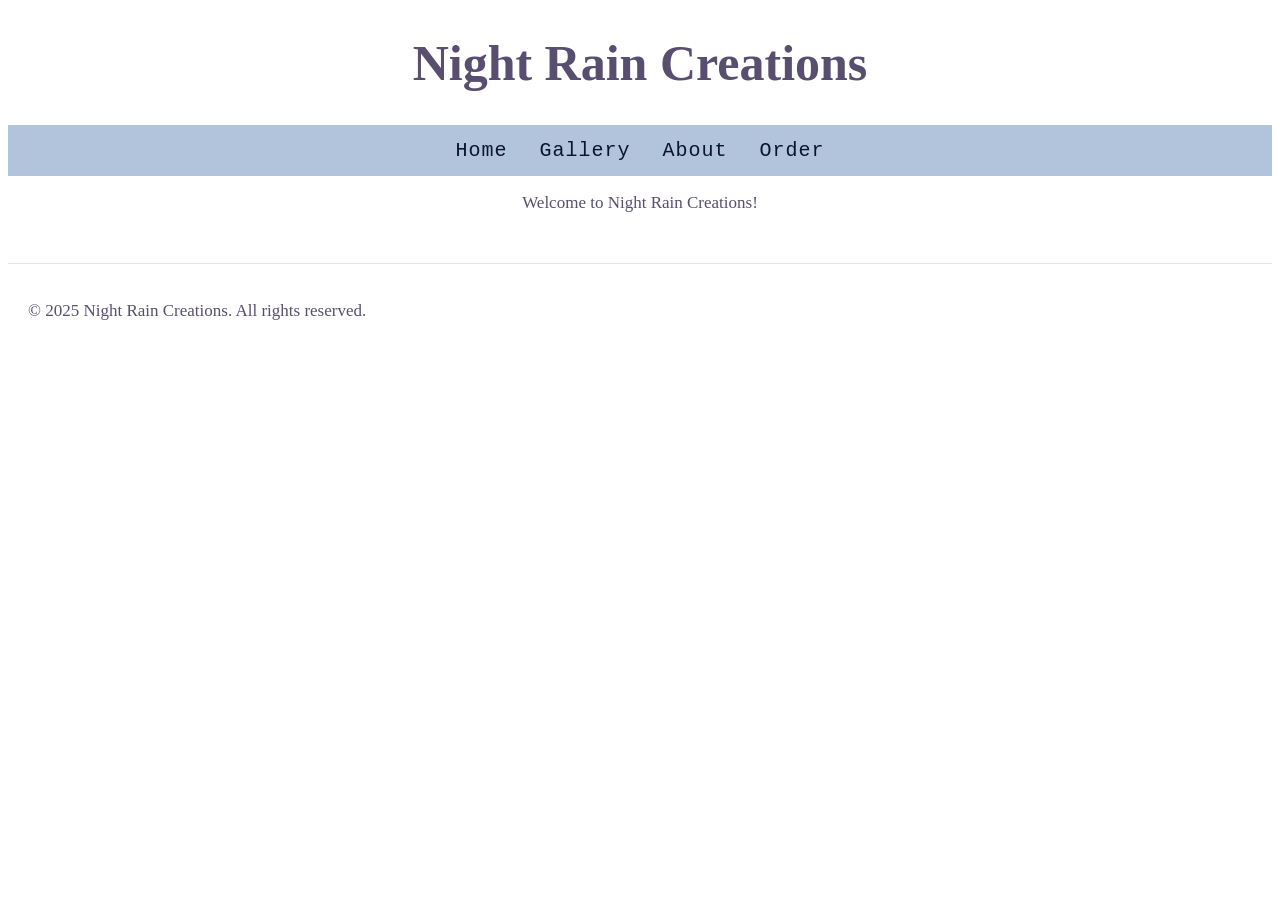
==== docs/index.html @ 7205f6d0 "inventory update" ====
<!DOCTYPE html>
<html lang="en">

<header>
    <title>Night Rain Creations</title>
    <link rel="stylesheet" type="text/css" href="gallery.css"/>
    <h1>Night Rain Creations</h1>
</header>

<body>
        <ul class="navbar">
            <li class="navbar"><a href="index.html">Home</a></li>
			<li class="navbar"><a href="gallery.html">Gallery</a></li> 
            <li class="navbar"><a href="about.html">About</a></li>  
            <li class="navbar"><a href="order.html">Order</a></li>
        </ul> 
<p style="text-align: center;">Welcome to Night Rain Creations!</p>
    <footer>
        <p>&copy; 2025 Night Rain Creations. All rights reserved.</p>
    </footer>
    
</body>
</html>
---- docs/gallery.css ----
header {
  background-image: url('images/hydrangea_background.jpg');
  background-size: cover; /* Ensures image covers the area */
  background-color: rgba(255, 255, 255, 0.6);
  background-blend-mode: lighten;
  background-position: center; /* Centers the image */
  background-repeat: no-repeat; /* Prevents tiling */
  height: auto; /* Adjust based on your header design */
  
}
h1
{
    color:#584f70;
    font-size: 50px;
    font-family: "Palatino", "URW Palladio L", serif;
    text-align: l;
}
h3
{
    font-size: 25px;
    font-family: "Palatino", "URW Palladio L", serif;
    text-align: center;
}
body
{
    background-color: white;
    color:#584f70;
    font-size: 17px;
    text-align: center;
}
h4
{
    color:#584f70;
    text-align:left;
    font-family: "Palatino", "URW Palladio L", serif;
}

h5
{
    color:#584f70;
    font-size: 20px;
    font-family: "Palatino", "URW Palladio L", serif;
    text-align: center;
}

li
{
    text-align: left;
}

p {
    color:#584f70;
    font-size: 17px;
    text-align: left;
}

ul.navbar {
  list-style-type: none;
  margin: 0;
  padding: 0;
  overflow: hidden;
  background-color: #b2c4dc;
  display: flex;
  justify-content: center;
  align-items: center;
  font-family: "Monaco", "Courier New", monospace;
  letter-spacing: 1px;
  color: #758ec4;
  font-size: 20px;
}

li.navbar {
  float: none;
}

li.navbar a {
  display: block;
  color: #09142e;
  text-align: center;
  padding: 14px 16px;
  text-decoration: none;
}

li.navbar a:hover {
  color: #a4def9;
  background-color: #09142e;
}

.tabs {
  display: flex;
  justify-content: center;
  flex-wrap: wrap;
  margin-bottom: 30px;
  border-bottom: 1px solid #a4def9;
  padding-bottom: 10px;
}

.tab {
  padding: 12px 24px; 
  font-family: "Monaco", "Courier New", monospace;
  margin: 0 5px 10px;
  background: none;
  border: none;
  border-radius: 30px;
  font-size: 16px;
  font-weight: 500;
  cursor: pointer;
  transition: all 0.3s ease;
  color: #09142e;
}

.tab:hover {
  background-color: #e9ecef;
  color: #09142e;
}

.tab.active {
  background-color: #b2c4dc;
  color: black;
}

.gallery {
  display: grid;
  grid-template-columns: repeat(auto-fill, minmax(280px, 1fr));
  gap: 20px;
}

.gallery-item {
  border-radius: 10px;
  overflow: hidden;
  box-shadow: 0 4px 15px rgba(0, 0, 0, 0.1);
  transition: transform 0.3s ease, box-shadow 0.3s ease;
  opacity: 0;
  transform: translateY(20px);
  animation: fadeIn 0.5s ease forwards;
}

.gallery-item:hover {
  transform: translateY(-5px);
  box-shadow: 0 10px 25px rgba(0, 0, 0, 0.15);
}

.gallery-item img {
  width: 100%;
  height: auto; /* Preserve full image without cropping */
  object-fit: contain;
  display: block;
  transition: transform 0.5s ease;
}

.gallery-item:hover img {
  transform: scale(1.05);
}

.item-info {
  padding: 15px;
  font-family: "Palatino", "URW Palladio L", serif;
  text-align: center;
  background-color: white;
  
}

.item-info h3 {
  font-size: 1.2rem;
  font-family: "Palatino", "URW Palladio L", serif;
  text-align: center;
  margin-bottom: 5px;
  color: #2c3e50;
}

.item-info p {
  color: #7f8c8d;
  font-family: "Palatino", "URW Palladio L", serif;
  text-align: left;
  font-size: 0.9rem;
}

@keyframes fadeIn {
  to {
    opacity: 1;
    transform: translateY(0);
  }
}

.no-results {
  grid-column: 1 / -1;
  text-align: center;
  padding: 40px;
  color: #7f8c8d;
}

footer {
  text-align: center;
  margin-top: 50px;
  padding: 20px;
  color: #7f8c8d;
  border-top: 1px solid #e1e4e8;
}

@media (max-width: 768px) {
  .gallery {
    grid-template-columns: repeat(auto-fill, minmax(220px, 1fr));
  }
}

@media (max-width: 480px) {
  .gallery {
    grid-template-columns: 1fr;
  }

  .tab {
    padding: 10px 16px;
    font-family: "Georgia", Times, serif;
    font-size: 0.9rem;
  }
}

/* Back to Top button */
#backToTop {
  position: fixed;
  right: 20px;
  bottom: 24px;
  background: #b2c4dc;
  color: #09142e;
  border: none;
  border-radius: 50%;
  width: 44px;
  height: 44px;
  display: none;
  align-items: center;
  justify-content: center;
  cursor: pointer;
  box-shadow: 0 4px 12px rgba(0,0,0,0.15);
  font-size: 20px;
  transition: opacity 0.2s ease, transform 0.2s ease;
  z-index: 1000;
}
#backToTop.show {
  display: flex;
  opacity: 1;
  transform: translateY(0);
}
#backToTop:hover {
  transform: scale(1.05);
}
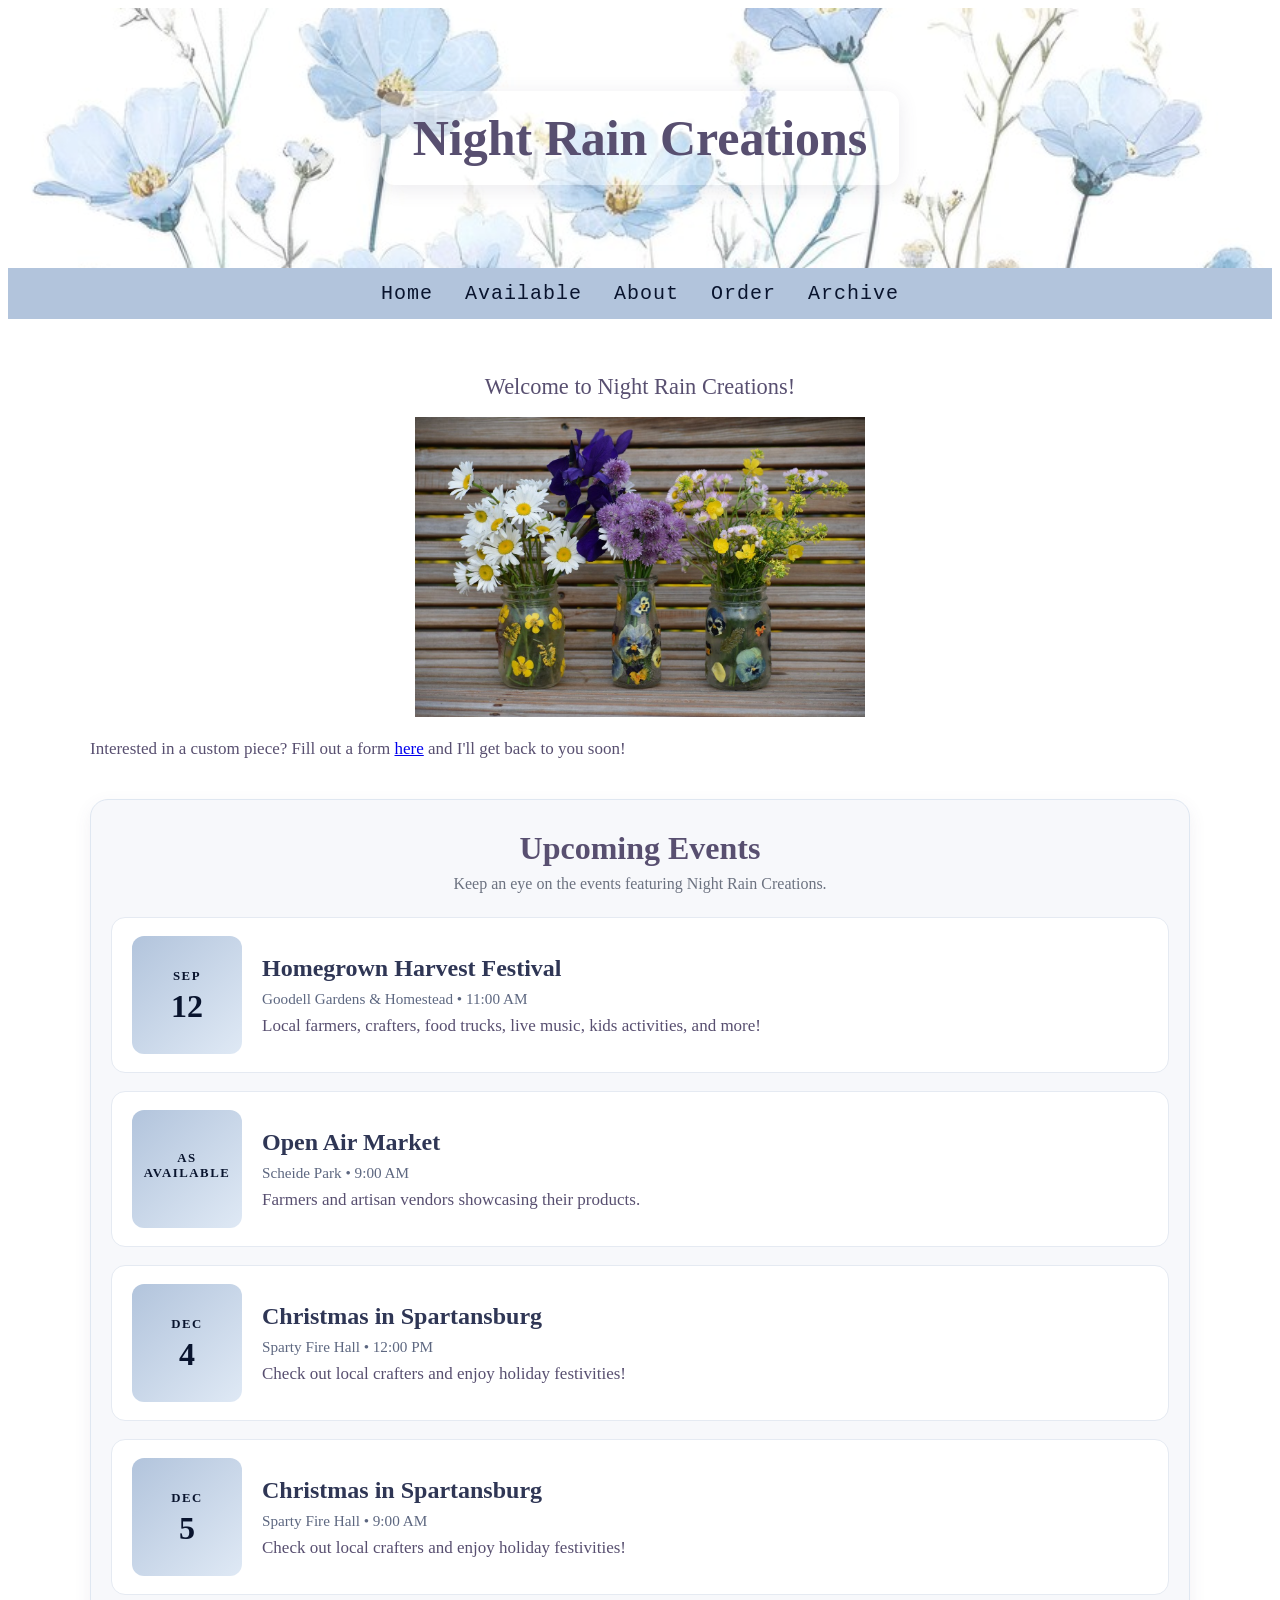
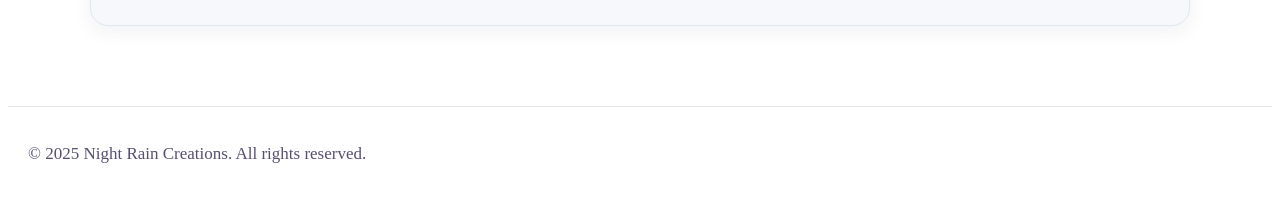
==== commit 3ea2e4b9: "update 8/17" ====
--- a/docs/index.html
+++ b/docs/index.html
@@ -10,11 +10,75 @@
 <body>
         <ul class="navbar">
             <li class="navbar"><a href="index.html">Home</a></li>
-			<li class="navbar"><a href="gallery.html">Gallery</a></li> 
+			<li class="navbar"><a href="gallery.html">Available</a></li> 
             <li class="navbar"><a href="about.html">About</a></li>  
             <li class="navbar"><a href="order.html">Order</a></li>
+            <li class="navbar"><a href="archive.html">Archive</a></li>
         </ul> 
-<p style="text-align: center;">Welcome to Night Rain Creations!</p>
+
+    <main class="home-page">
+        <p class="welcome-message">Welcome to Night Rain Creations!</p>
+        <p style="text-align: center;"><img src="images/pretty.jpg" height="300px"></p>
+        <p>Interested in a custom piece? Fill out a form <a href="order.html">here</a> and I'll get back to you soon!</p>
+
+        <section class="upcoming-events">
+            <div class="section-heading">
+                <h2>Upcoming Events</h2>
+                <p>Keep an eye on the events featuring Night Rain Creations.</p>
+            </div>
+
+            <div class="event-list">
+                <article class="event-card">
+                    <div class="event-date">
+                        <span class="month">Sep</span>
+                        <span class="day">12</span>
+                    </div>
+                    <div class="event-details">
+                        <h3>Homegrown Harvest Festival</h3>
+                        <p class="event-meta">Goodell Gardens & Homestead • 11:00 AM</p>
+                        <p>Local farmers, crafters, food trucks, live music, kids activities, and more!</p>
+                    </div>
+                </article>
+
+                <article class="event-card">
+                    <div class="event-date">
+                        <span class="month">As Available</span>
+                        <span class="day"></span>
+                    </div>
+                    <div class="event-details">
+                        <h3>Open Air Market</h3>
+                        <p class="event-meta">Scheide Park • 9:00 AM</p>
+                        <p>Farmers and artisan vendors showcasing their products.</p>
+                    </div>
+                </article>
+
+                <article class="event-card">
+                    <div class="event-date">
+                        <span class="month">Dec</span>
+                        <span class="day">4</span>
+                    </div>
+                    <div class="event-details">
+                        <h3>Christmas in Spartansburg</h3>
+                        <p class="event-meta">Sparty Fire Hall • 12:00 PM</p>
+                        <p>Check out local crafters and enjoy holiday festivities!</p>
+                    </div>
+                </article>
+
+                <article class="event-card">
+                    <div class="event-date">
+                        <span class="month">Dec</span>
+                        <span class="day">5</span>
+                    </div>
+                    <div class="event-details">
+                        <h3>Christmas in Spartansburg</h3>
+                        <p class="event-meta">Sparty Fire Hall • 9:00 AM</p>
+                        <p>Check out local crafters and enjoy holiday festivities!</p>
+                    </div>
+                </article>
+            </div>
+        </section>
+    </main>
+
     <footer>
         <p>&copy; 2025 Night Rain Creations. All rights reserved.</p>
     </footer>
--- a/docs/gallery.css
+++ b/docs/gallery.css
@@ -1,19 +1,38 @@
 header {
-  background-image: url('images/hydrangea_background.jpg');
-  background-size: cover; /* Ensures image covers the area */
-  background-color: rgba(255, 255, 255, 0.6);
-  background-blend-mode: lighten;
-  background-position: center; /* Centers the image */
-  background-repeat: no-repeat; /* Prevents tiling */
-  height: auto; /* Adjust based on your header design */
-  
-}
+  position: relative;
+  background-image: url('images/background.jpg');
+  background-size: cover;
+  background-position: center;
+  background-repeat: no-repeat;
+  padding: 40px 20px;
+  display: flex;
+  align-items: center;
+  justify-content: center;
+  min-height: 180px;
+  overflow: hidden;
+}
+
+header::before {
+  content: "";
+  position: absolute;
+  inset: 0;
+  background: rgba(255, 255, 255, 0.30);
+}
+
 h1
 {
+    position: relative;
+    z-index: 1;
     color:#584f70;
     font-size: 50px;
     font-family: "Palatino", "URW Palladio L", serif;
-    text-align: l;
+    text-align: center;
+    margin: 0;
+    padding: 18px 32px;
+    display: inline-block;
+    background: rgba(255, 255, 255, 0.28);
+    border-radius: 14px;
+    box-shadow: 0 4px 20px rgba(88, 79, 112, 0.12);
 }
 h3
 {
@@ -52,6 +71,111 @@
     color:#584f70;
     font-size: 17px;
     text-align: left;
+}
+
+.home-page {
+  max-width: 1100px;
+  margin: 0 auto;
+  padding: 30px 20px 10px;
+}
+
+.welcome-message {
+  text-align: center;
+  font-size: 1.4rem;
+  margin: 25px 0 10px;
+}
+
+.upcoming-events {
+  margin: 40px auto 20px;
+  padding: 30px 20px;
+  background: #f7f8fb;
+  border: 1px solid #dfe7f1;
+  border-radius: 18px;
+  box-shadow: 0 6px 18px rgba(88, 79, 112, 0.08);
+}
+
+.section-heading {
+  text-align: center;
+  margin-bottom: 24px;
+}
+
+.section-heading h2 {
+  margin: 0 0 8px;
+  color: #584f70;
+  font-size: 2rem;
+  font-family: "Palatino", "URW Palladio L", serif;
+}
+
+.section-heading p {
+  margin: 0;
+  color: #6c7280;
+  text-align: center;
+  font-size: 1rem;
+}
+
+.event-list {
+  display: grid;
+  gap: 18px;
+}
+
+.event-card {
+  display: grid;
+  grid-template-columns: 110px 1fr;
+  gap: 20px;
+  align-items: center;
+  padding: 18px 20px;
+  background: #fff;
+  border-radius: 14px;
+  border: 1px solid #e5eaf2;
+}
+
+.event-date {
+  display: flex;
+  flex-direction: column;
+  align-items: center;
+  justify-content: center;
+  background: linear-gradient(135deg, #b2c4dc, #dfe9f5);
+  border-radius: 12px;
+  padding: 14px 10px;
+  min-height: 90px;
+}
+
+.event-date .month {
+  font-size: 0.8rem;
+  letter-spacing: 0.12em;
+  text-transform: uppercase;
+  font-weight: 700;
+  color: #09142e;
+}
+
+.event-date .day {
+  font-size: 2rem;
+  line-height: 1;
+  font-weight: 700;
+  color: #09142e;
+  margin-top: 6px;
+}
+
+.event-details {
+  text-align: left;
+}
+
+.event-details h3 {
+  margin: 0 0 8px;
+  color: #2f3655;
+  text-align: left;
+  font-size: 1.5rem;
+}
+
+.event-details p {
+  margin: 0;
+  text-align: left;
+}
+
+.event-meta {
+  color: #5d6780;
+  font-size: 0.95rem;
+  margin-bottom: 8px !important;
 }
 
 ul.navbar {
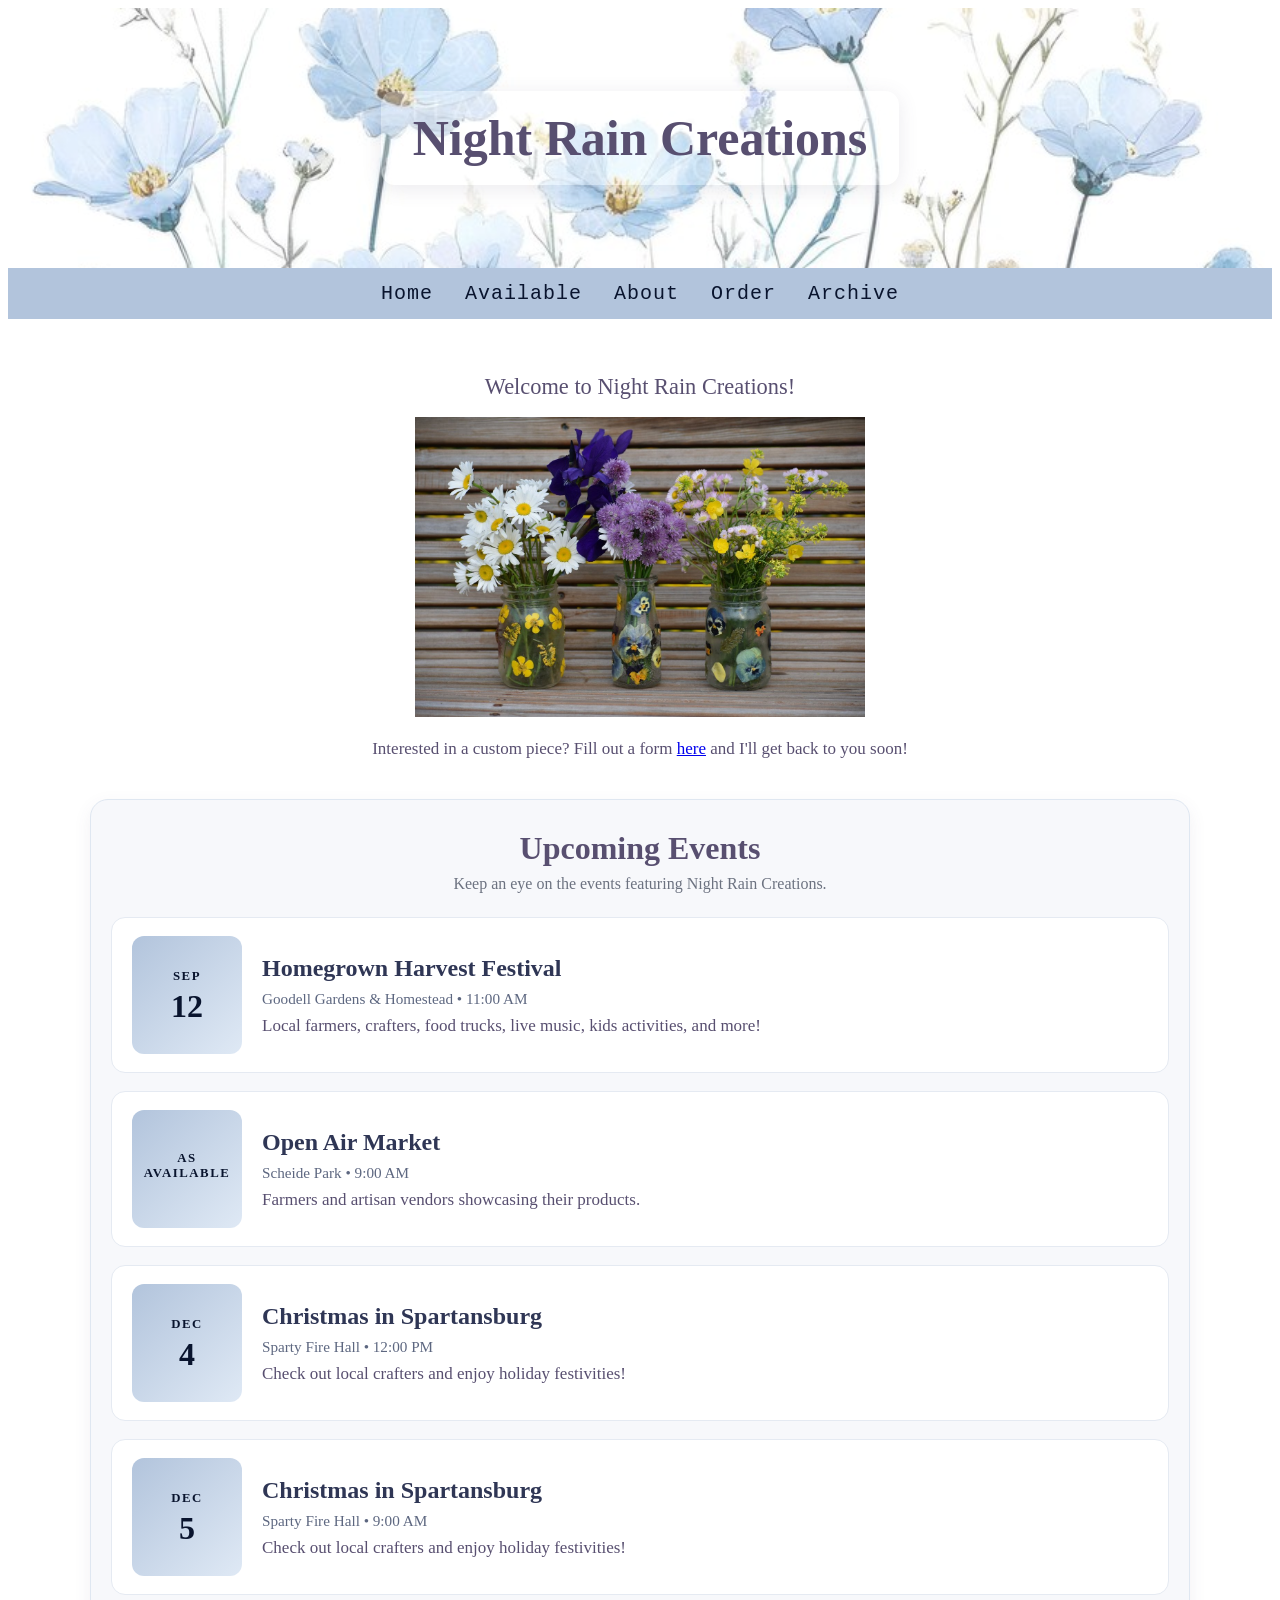
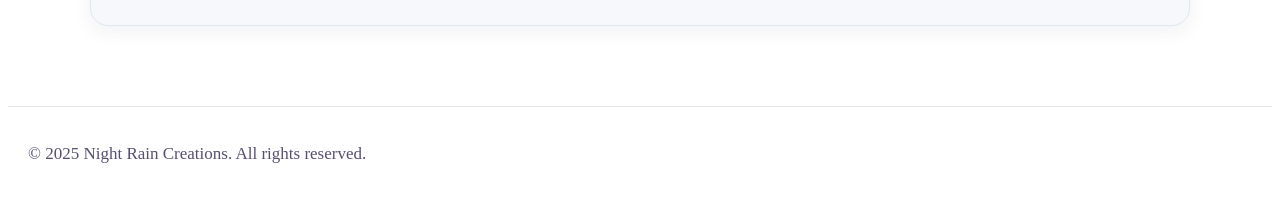
==== commit 0a6bd8e8: "update" ====
--- a/docs/index.html
+++ b/docs/index.html
@@ -17,9 +17,9 @@
         </ul> 
 
     <main class="home-page">
-        <p class="welcome-message">Welcome to Night Rain Creations!</p>
+        <p style="text-align: center;"" class="welcome-message">Welcome to Night Rain Creations!</p>
         <p style="text-align: center;"><img src="images/pretty.jpg" height="300px"></p>
-        <p>Interested in a custom piece? Fill out a form <a href="order.html">here</a> and I'll get back to you soon!</p>
+        <p style="text-align: center;">Interested in a custom piece? Fill out a form <a href="order.html">here</a> and I'll get back to you soon!</p>
 
         <section class="upcoming-events">
             <div class="section-heading">
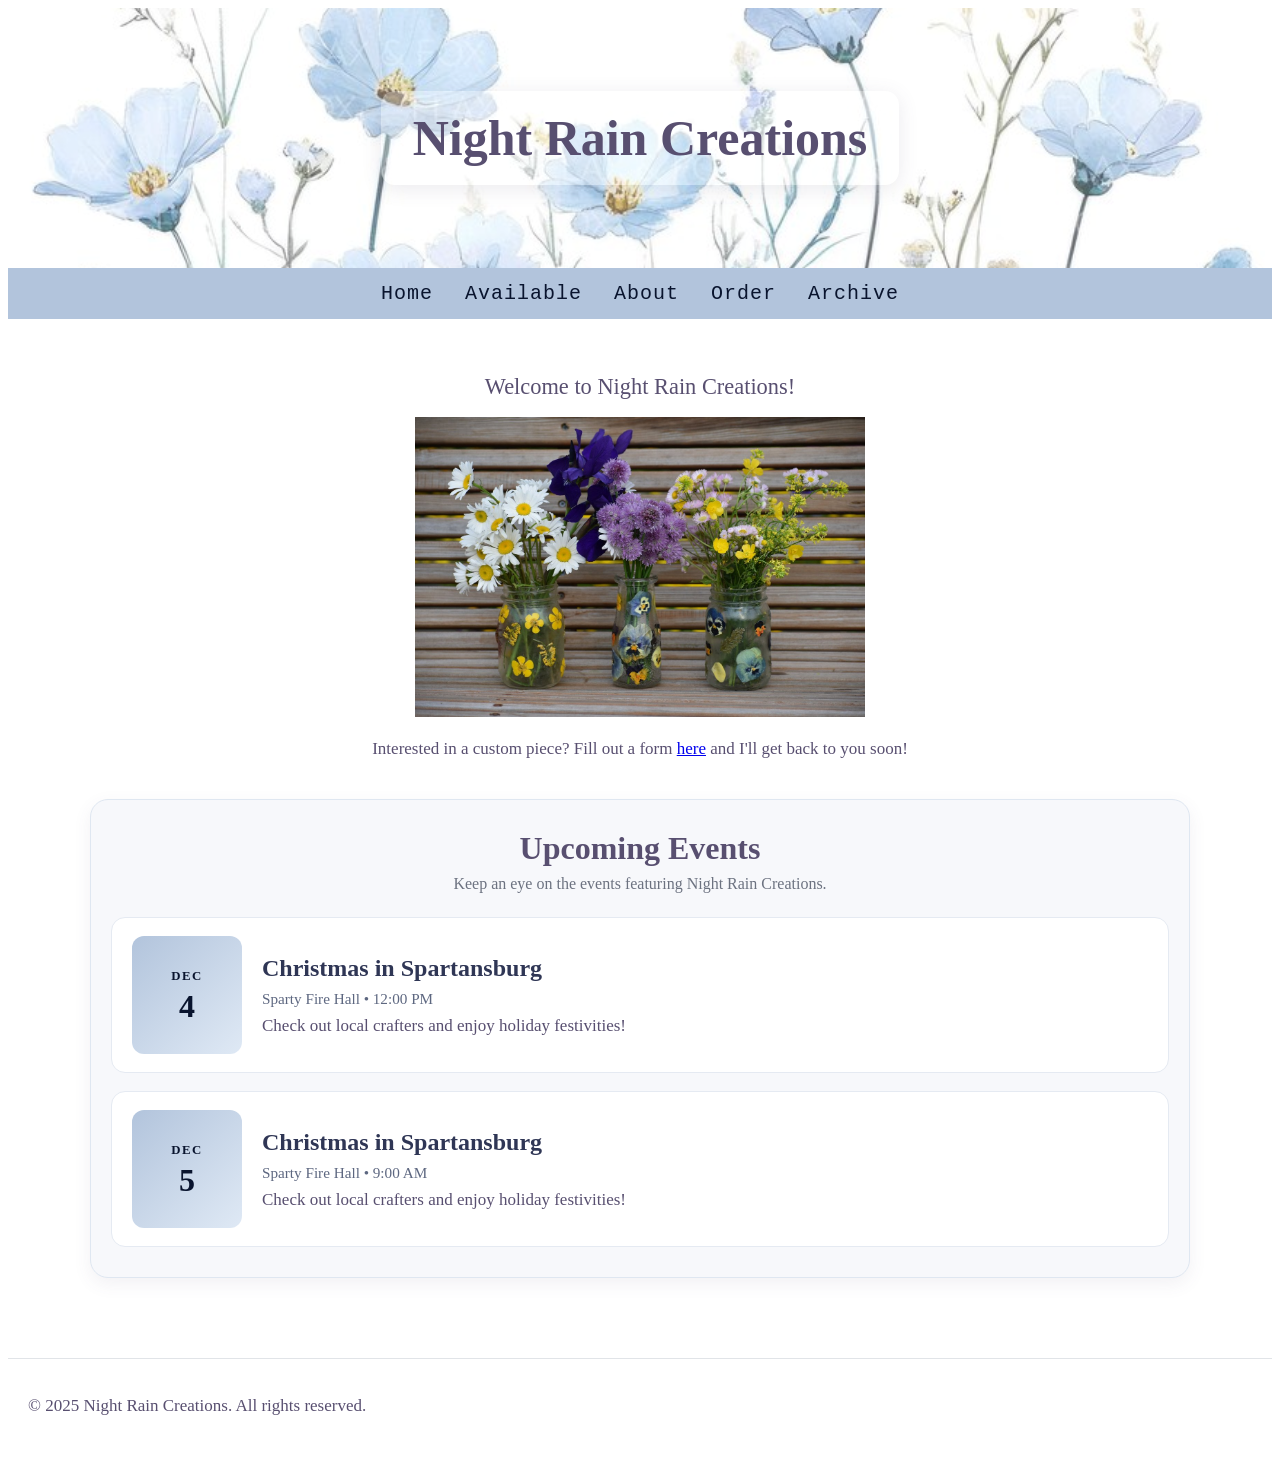
==== commit 6b456ae2: "update 9/27" ====
--- a/docs/index.html
+++ b/docs/index.html
@@ -28,30 +28,6 @@
             </div>
 
             <div class="event-list">
-                <article class="event-card">
-                    <div class="event-date">
-                        <span class="month">Sep</span>
-                        <span class="day">12</span>
-                    </div>
-                    <div class="event-details">
-                        <h3>Homegrown Harvest Festival</h3>
-                        <p class="event-meta">Goodell Gardens & Homestead • 11:00 AM</p>
-                        <p>Local farmers, crafters, food trucks, live music, kids activities, and more!</p>
-                    </div>
-                </article>
-
-                <article class="event-card">
-                    <div class="event-date">
-                        <span class="month">As Available</span>
-                        <span class="day"></span>
-                    </div>
-                    <div class="event-details">
-                        <h3>Open Air Market</h3>
-                        <p class="event-meta">Scheide Park • 9:00 AM</p>
-                        <p>Farmers and artisan vendors showcasing their products.</p>
-                    </div>
-                </article>
-
                 <article class="event-card">
                     <div class="event-date">
                         <span class="month">Dec</span>
